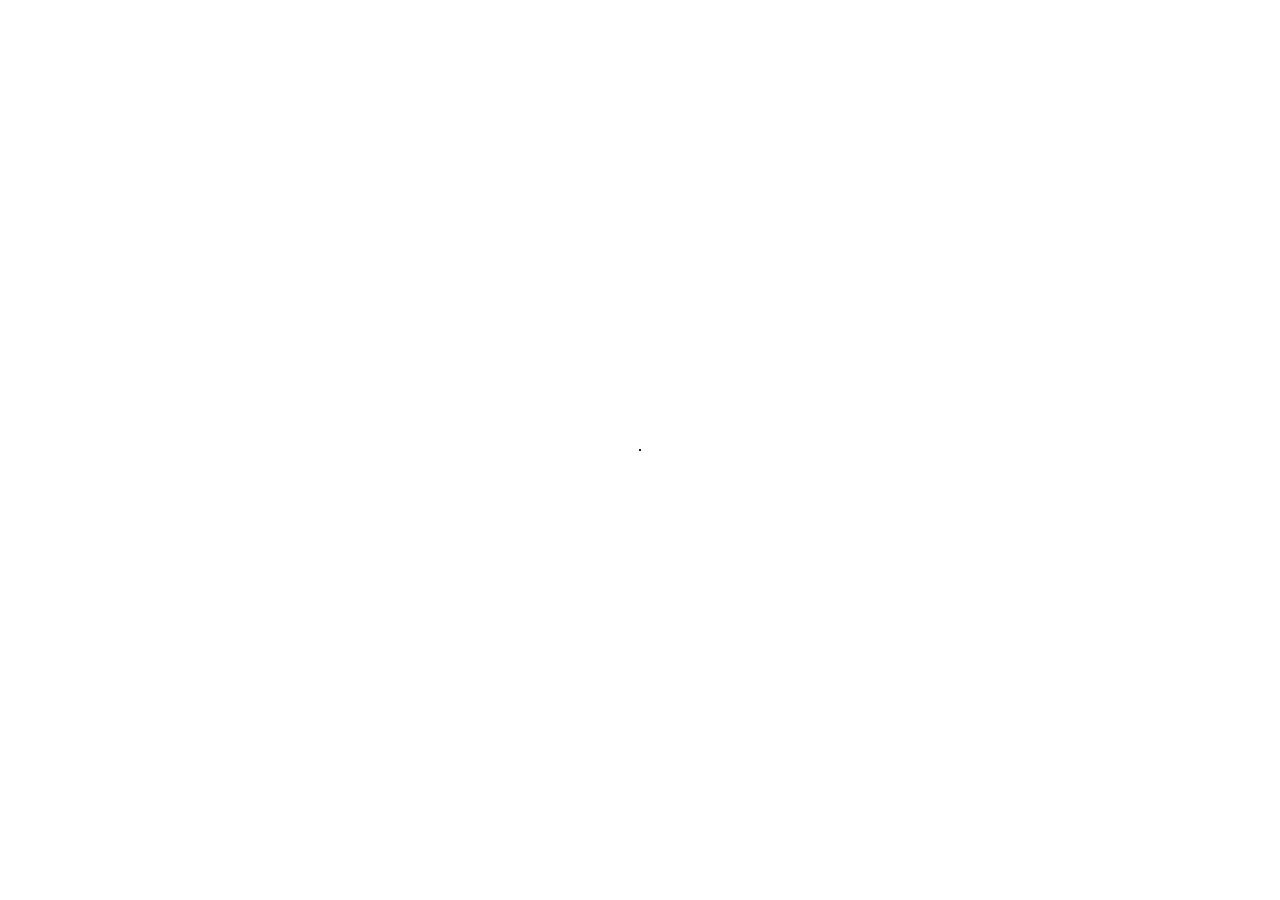
==== index.html @ bd446746 "observer pattern implementation" ====
<!DOCTYPE html>
<html lang="en">
<head>
    <meta charset="UTF-8">
    <meta http-equiv="X-UA-Compatible" content="IE=edge">
    <meta name="viewport" content="width=device-width, initial-scale=1.0">
    <title>Sudoku</title>
    <link rel="stylesheet" href="./style.css">
</head>
<body>
    <div id="root">
        
    </div>

    <script src="./src/main.js"></script>
</body>
</html>
---- style.css ----
* {
    box-sizing: border-box;
    margin: 0;
    padding: 0;
}

body {
    display: flex;
    justify-content: center;
    align-items: center;
    height: 100vh;
}

#root {
    display: flex;
    flex-direction: column;
    border: 1px solid #1d1d1d;
}

.item-box {
    font-size: 28px;
    padding: 15px 20px;
    border: 0.5px solid #1d1d1d;
}
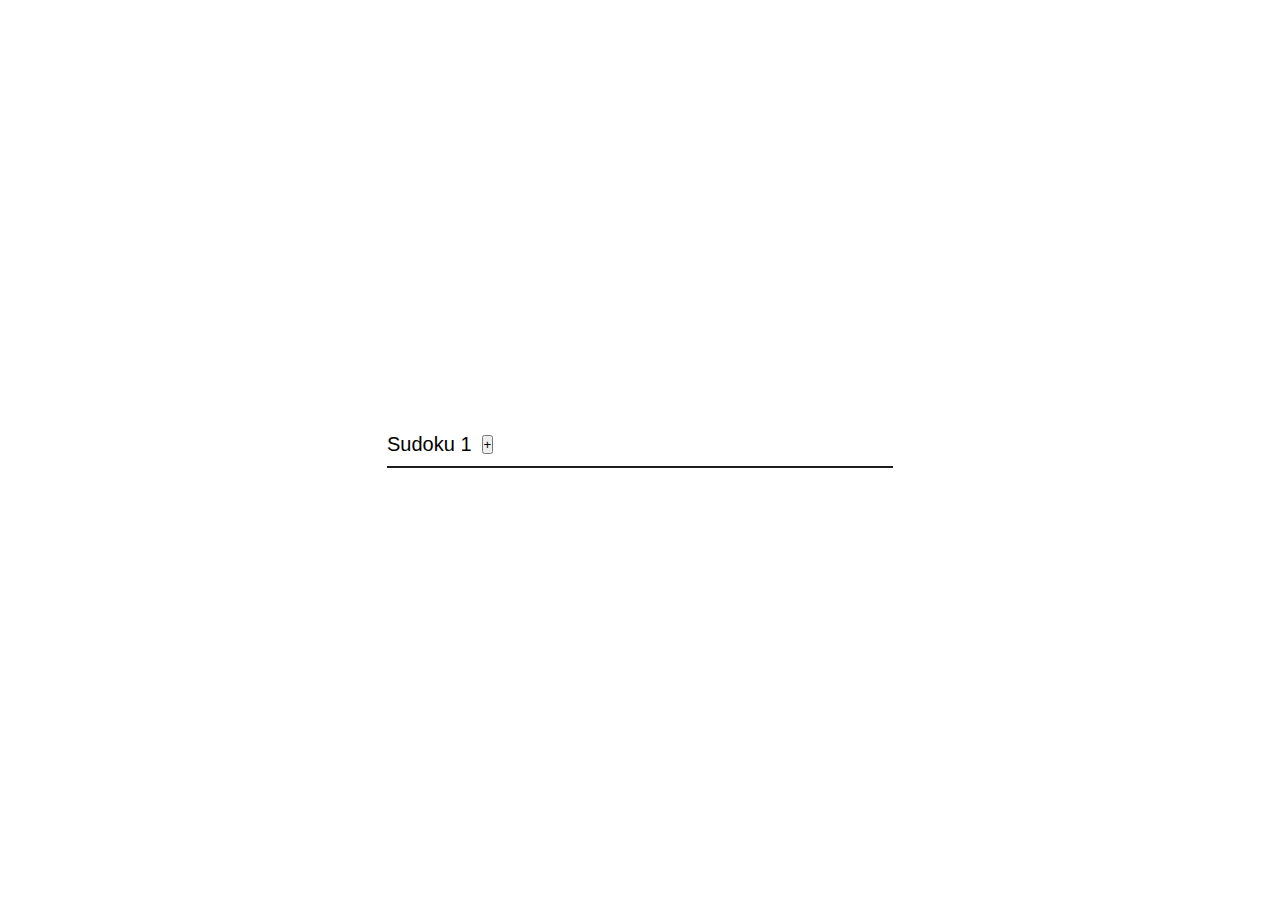
==== commit 50e872af: "dropdown-complete" ====
--- a/index.html
+++ b/index.html
@@ -9,9 +9,21 @@
 </head>
 <body>
     <div id="root">
-        
+        <div class="edit-row">
+            <div class="dropdown">
+                <button onclick="dropDownToggler()" class="dropbtn">Sudoku 1</button>
+                <div id="sudoku-list" class="dropdown-list">
+                </div>
+            </div>
+            <div class="add-container">
+                <button id="addBtn">+</button>
+            </div>
+        </div>
+        <div id="sudoku"></div>
     </div>
 
-    <script src="./src/main.js"></script>
+    <script src="./src/utils.js"></script>
+    <script src="./src/sudoku.js"></script>
+    <script src="./src/app.js"></script>
 </body>
 </html>--- a/style.css
+++ b/style.css
@@ -14,6 +14,47 @@
 #root {
     display: flex;
     flex-direction: column;
+    justify-content: center;
+}
+
+.edit-row {
+    display: flex;
+    flex-direction: row;
+    align-items: center;
+    margin-bottom: 10px;
+}
+
+.dropbtn {
+    font-size: 20px;
+    background-color: white;
+    border: none;
+    cursor: pointer;
+}
+
+.dropdown-list {
+    display: none;
+    flex-direction: column;
+}
+
+.show {
+    display: flex;
+}
+
+.model {
+    font-size: 20px;
+    text-decoration: none;
+    cursor: pointer;
+}
+
+.add-container {
+    margin-left: 10px;
+}
+
+#sudoku {
+    display: flex;
+    flex-direction: row;
+    flex-wrap: wrap;
+    width: 506px;
     border: 1px solid #1d1d1d;
 }
 
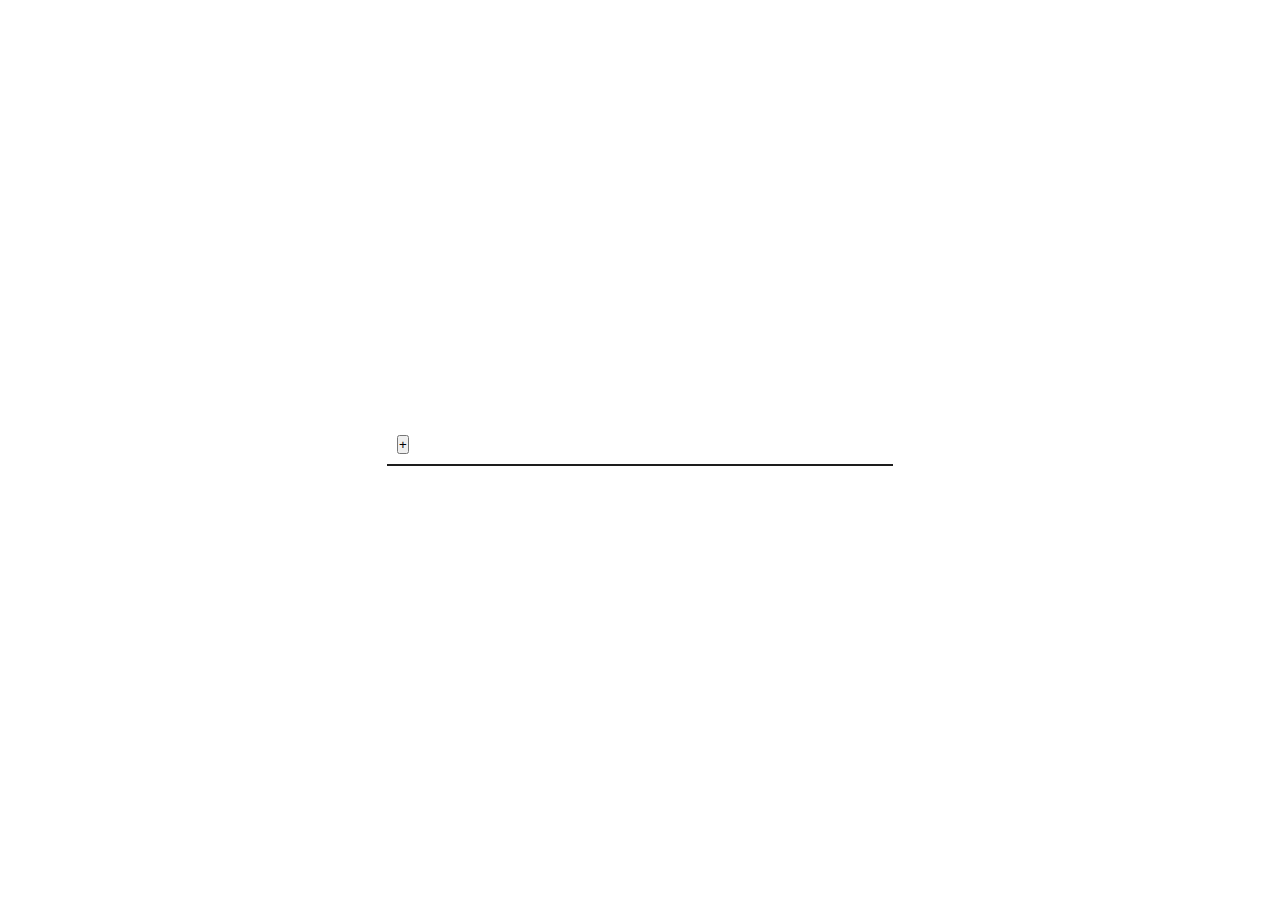
==== commit e56acb48: "dropdown changes" ====
--- a/index.html
+++ b/index.html
@@ -11,7 +11,7 @@
     <div id="root">
         <div class="edit-row">
             <div class="dropdown">
-                <button onclick="dropDownToggler()" class="dropbtn">Sudoku 1</button>
+                <button onclick="dropDownToggler()" id="drop-btn" class="dropbtn"></button>
                 <div id="sudoku-list" class="dropdown-list">
                 </div>
             </div>
--- a/style.css
+++ b/style.css
@@ -34,6 +34,7 @@
 .dropdown-list {
     display: none;
     flex-direction: column;
+    margin-top: 10px;
 }
 
 .show {
@@ -59,7 +60,16 @@
 }
 
 .item-box {
+    width: 56px;
+    height: 64px;
     font-size: 28px;
     padding: 15px 20px;
     border: 0.5px solid #1d1d1d;
+}
+
+.number-input {
+    font-size: 28px;
+    width: 100%;
+    border: none;
+    outline: none;
 }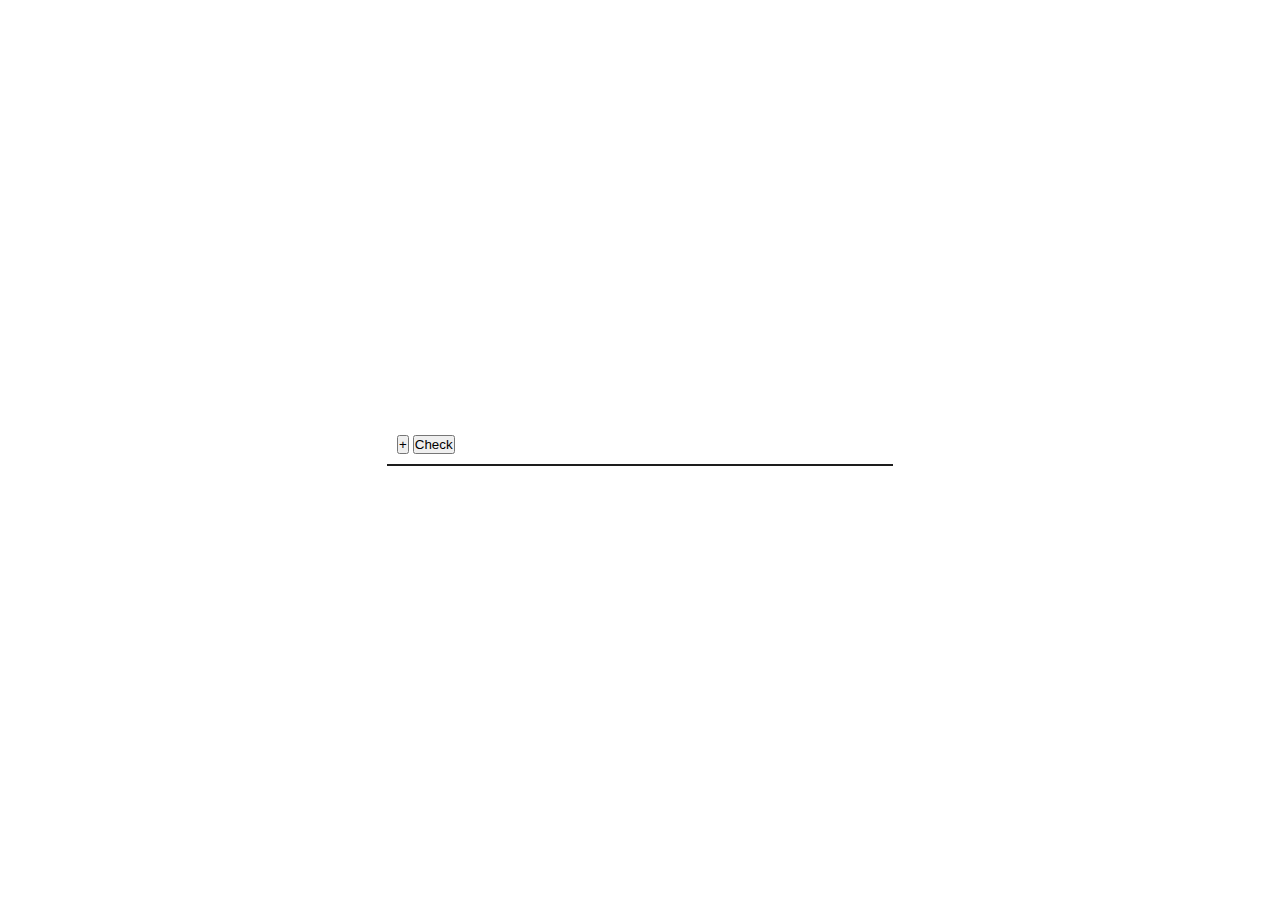
==== commit e6be0c92: "home page design" ====
--- a/index.html
+++ b/index.html
@@ -17,6 +17,7 @@
             </div>
             <div class="add-container">
                 <button id="addBtn">+</button>
+                <button class="checkBtn">Check</button>
             </div>
         </div>
         <div id="sudoku"></div>
@@ -24,6 +25,7 @@
 
     <script src="./src/utils.js"></script>
     <script src="./src/sudoku.js"></script>
+    <script src="./src/models.js"></script>
     <script src="./src/app.js"></script>
 </body>
 </html>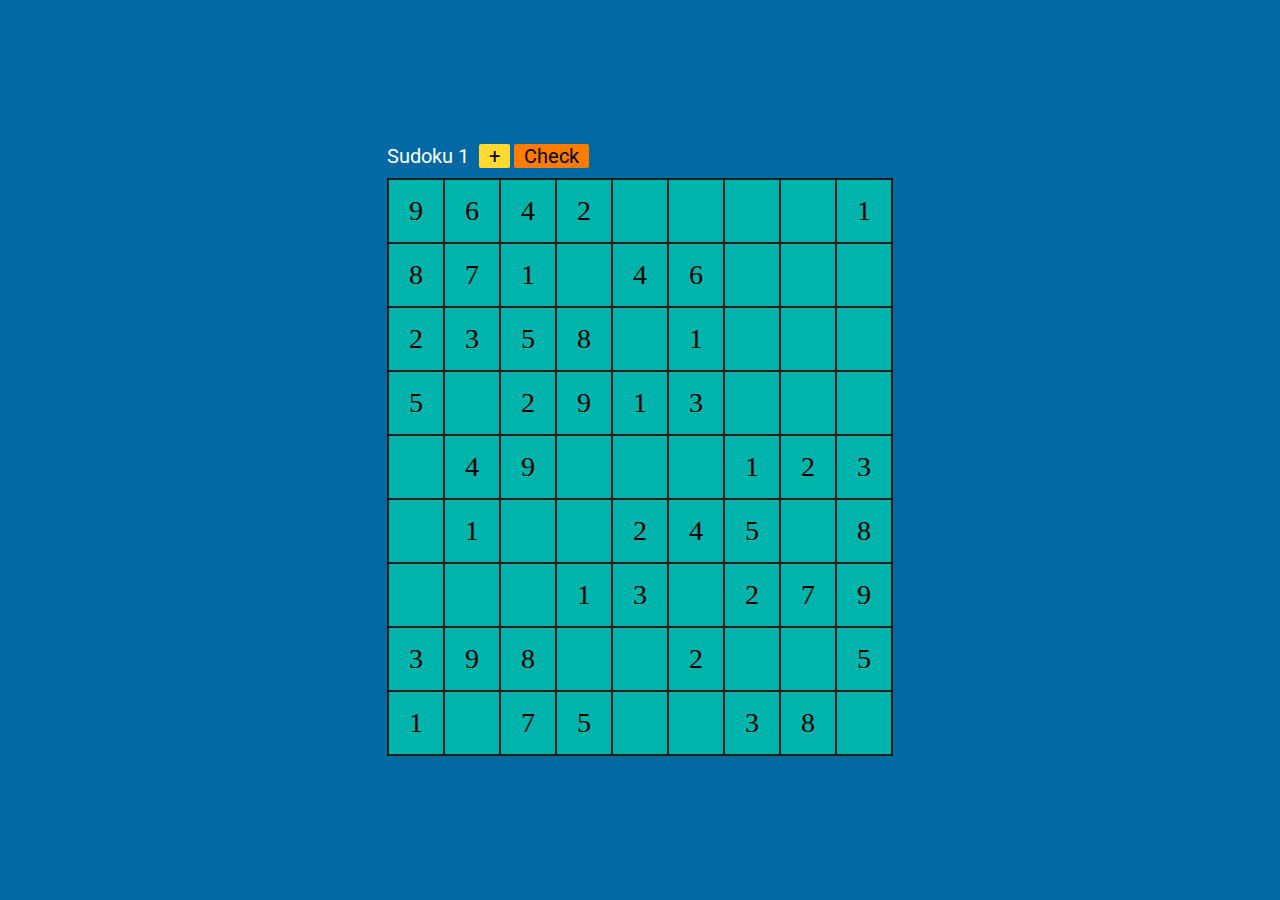
==== commit 5edcdc75: "minor changes" ====
--- a/index.html
+++ b/index.html
@@ -5,7 +5,10 @@
     <meta http-equiv="X-UA-Compatible" content="IE=edge">
     <meta name="viewport" content="width=device-width, initial-scale=1.0">
     <title>Sudoku</title>
-    <link rel="stylesheet" href="./style.css">
+    <link rel="preconnect" href="https://fonts.googleapis.com">
+    <link rel="preconnect" href="https://fonts.gstatic.com" crossorigin>
+    <link href="https://fonts.googleapis.com/css2?family=Roboto&display=swap" rel="stylesheet">
+    <link rel="stylesheet" href="./css/main.css">
 </head>
 <body>
     <div id="root">
--- a/css/main.css
+++ b/css/main.css
@@ -0,0 +1,96 @@
+* {
+    box-sizing: border-box;
+    margin: 0;
+    padding: 0;
+}
+
+body {
+    display: flex;
+    justify-content: center;
+    align-items: center;
+    width: 100%;
+    height: 100vh;
+    background-color: #0269a4;
+}
+
+#root {
+    display: flex;
+    flex-direction: column;
+    justify-content: center;
+}
+
+.edit-row {
+    display: flex;
+    flex-direction: row;
+    align-items: center;
+    margin-bottom: 10px;
+}
+
+.dropbtn {
+    font-size: 20px;
+    background-color: transparent;
+    border: none;
+    cursor: pointer;
+    color: white;
+    font-family: 'Roboto', sans-serif;
+}
+
+.dropdown-list {
+    display: none;
+    flex-direction: column;
+    margin-top: 10px;
+}
+
+.show {
+    display: flex;
+}
+
+.model {
+    font-size: 20px;
+    text-decoration: none;
+    cursor: pointer;
+}
+
+.add-container {
+    margin-left: 10px;
+}
+
+#sudoku {
+    display: flex;
+    flex-direction: row;
+    flex-wrap: wrap;
+    width: 506px;
+    border: 1px solid #1d1d1d;
+}
+
+.item-box {
+    width: 56px;
+    height: 64px;
+    font-size: 28px;
+    padding: 15px 20px;
+    border: 0.5px solid #1d1d1d;
+    background-color: #00b4ab;
+}
+
+.number-input {
+    font-size: 28px;
+    width: 100%;
+    border: none;
+    outline: none;
+    background-color: transparent;
+}
+
+#addBtn,
+.checkBtn {
+    padding: 0 10px;
+    font-size: 20px;
+    background-color: #FFD832;
+    border: none;
+    border-radius: 2px;
+    cursor: pointer;
+    font-family: 'Roboto', sans-serif;
+}
+
+.checkBtn {
+    background-color: #FE7C00;
+}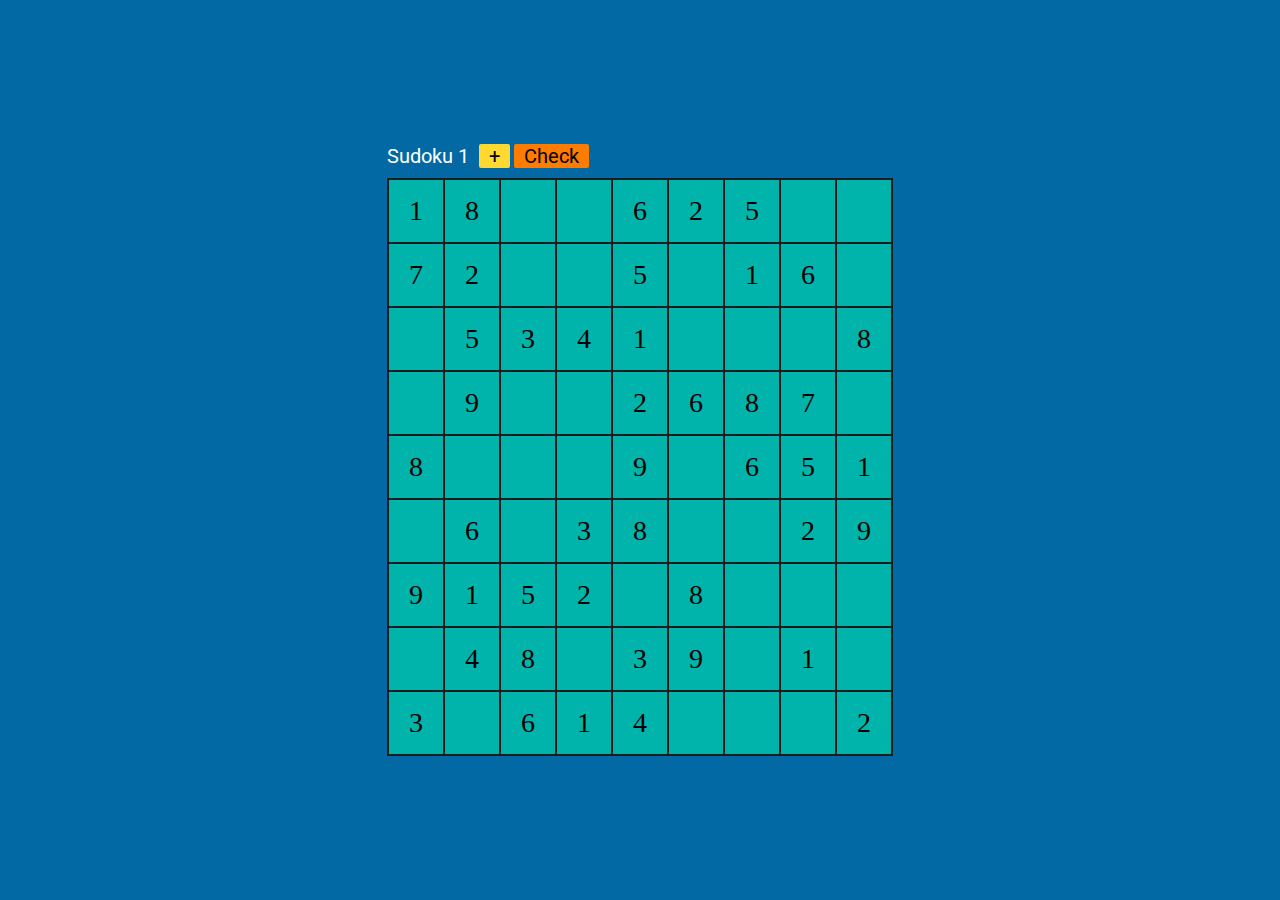
==== commit ae3b4065: "every input check" ====
--- a/index.html
+++ b/index.html
@@ -28,7 +28,7 @@
 
     <script src="./src/utils.js"></script>
     <script src="./src/sudoku.js"></script>
-    <script src="./src/models.js"></script>
+    <script src="./src/view.js"></script>
     <script src="./src/app.js"></script>
 </body>
 </html>--- a/css/main.css
+++ b/css/main.css
@@ -93,4 +93,12 @@
 
 .checkBtn {
     background-color: #FE7C00;
+}
+
+.red {
+    background-color: #FE3900;
+}
+
+.green {
+    background-color: #149140;
 }